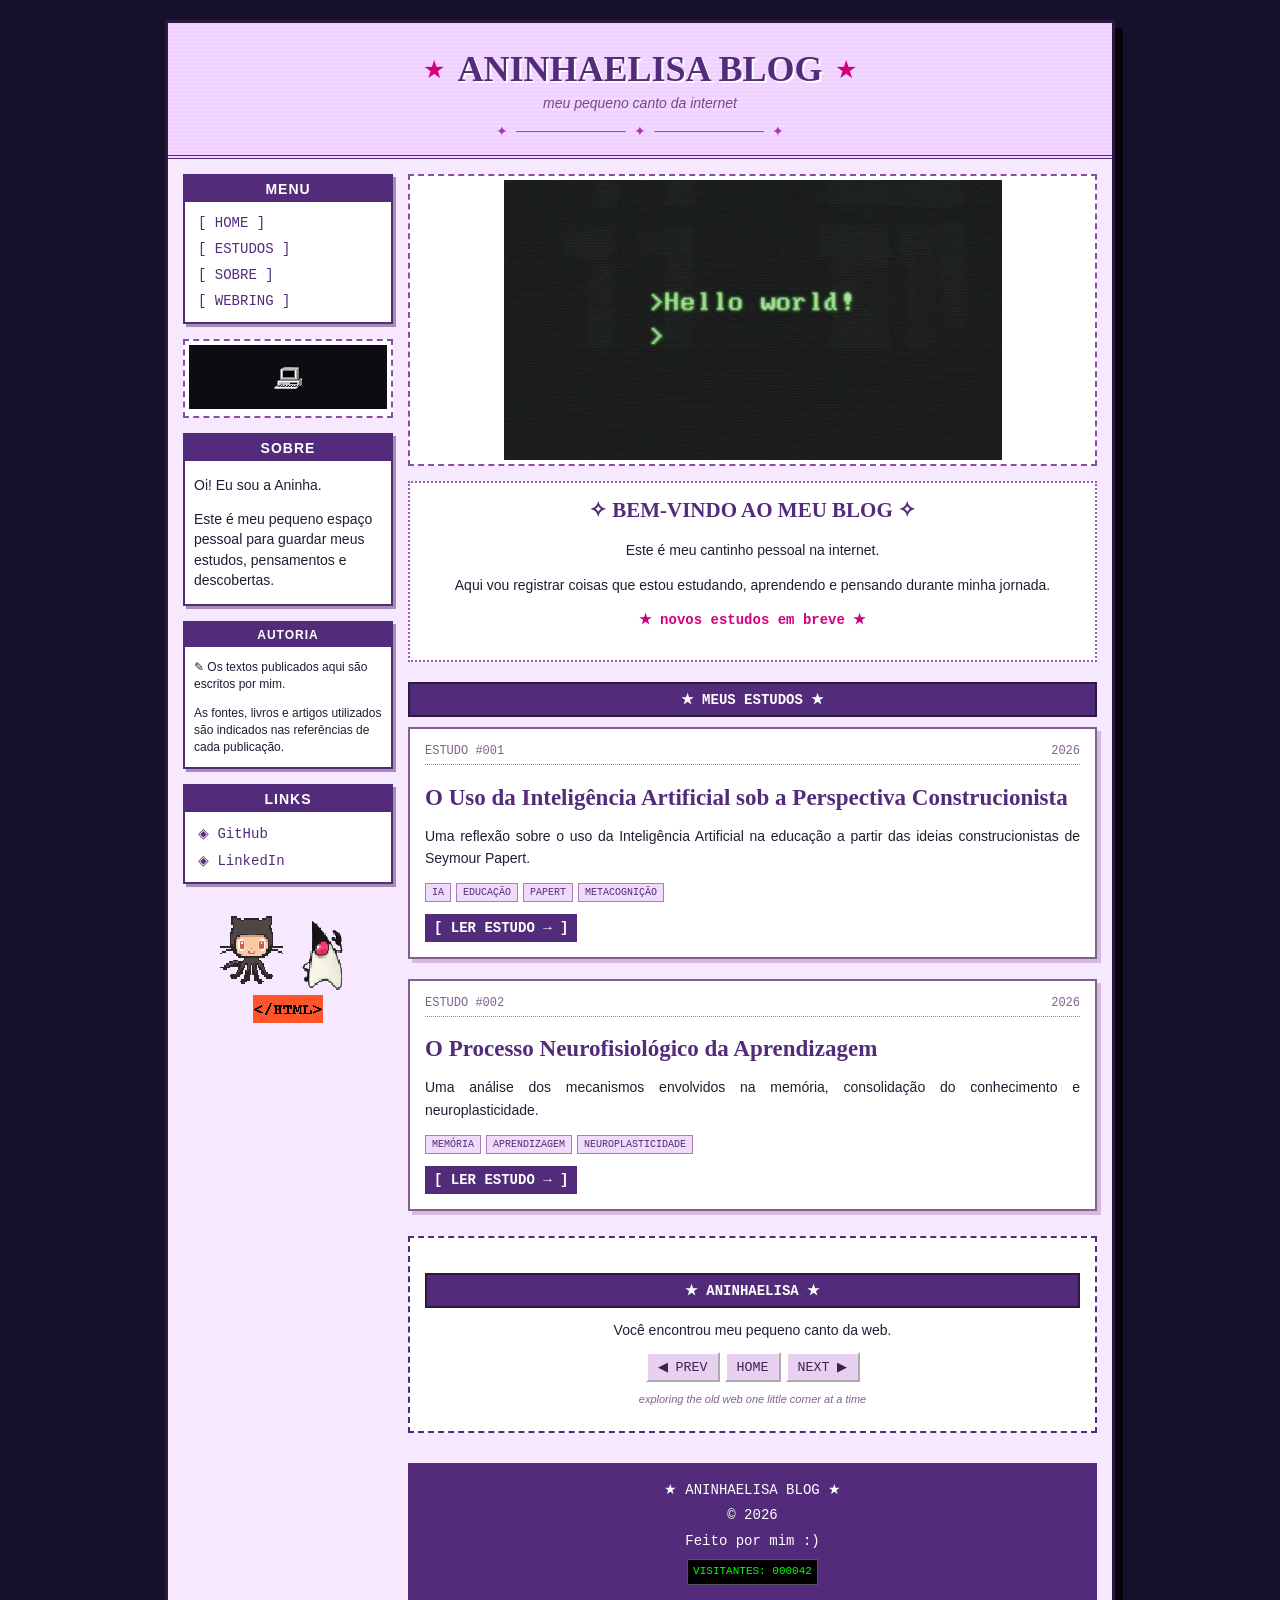
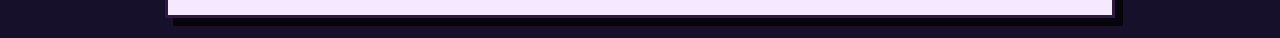
==== blog.html @ 0bb06a66 "Adcionando Janelas e Blog | Ajustes Extras" ====
<!DOCTYPE html>
<html lang="pt-BR">

<head>
    <meta charset="UTF-8">

    <meta name="viewport" content="width=device-width, initial-scale=1.0">

    <title>ANINHAELISA BLOG</title>

    <link rel="stylesheet" href="css/blog.css">
</head>

<body>

    <div class="site">
        <header class="site-header">

            <div class="titulo-principal">
                <span class="estrela">★</span>

                <h1>ANINHAELISA BLOG</h1>

                <span class="estrela">★</span>
            </div>

            <p class="subtitulo">
                meu pequeno canto da internet
            </p>

            <div class="linha-decorativa">
                ✦ ───────────── ✦ ───────────── ✦
            </div>
        </header>
        <div class="layout">

            <aside class="sidebar">

                <div class="caixa">

                    <div class="caixa-titulo">
                        MENU
                    </div>

                    <div class="menu-links">

                        <a href="blog.html">
                            [ HOME ]
                        </a>

                        <a href="#estudos">
                            [ ESTUDOS ]
                        </a>

                        <a href="#sobre">
                            [ SOBRE ]
                        </a>

                        <a href="#webring">
                            [ WEBRING ]
                        </a>

                    </div>

                </div>

                <div class="banner">

                    <img src="src/icones/estudo2.jpg" alt="Banner">

                </div>

                <div class="caixa" id="sobre">

                    <div class="caixa-titulo">
                        SOBRE
                    </div>

                    <p>
                        Oi! Eu sou a Aninha.
                    </p>

                    <p>
                        Este é meu pequeno espaço
                        pessoal para guardar meus
                        estudos, pensamentos e
                        descobertas.
                    </p>

                </div>

                <div class="caixa autoria">

                    <div class="caixa-titulo">
                        AUTORIA
                    </div>

                    <p>
                        ✎ Os textos publicados
                        aqui são escritos por mim.
                    </p>

                    <p>
                        As fontes, livros e artigos
                        utilizados são indicados
                        nas referências de cada
                        publicação.
                    </p>

                </div>
                <div class="caixa">
                   <div class="caixa-titulo">
                        LINKS
                    </div>
                    <div class="links">
                        <a href="https://github.com/aninhaelisa" target="_blank">
                            ◈ GitHub
                        </a>
                        <a href="https://www.linkedin.com/in/ana-elisa-00477a3a8/" target="_blank">
                            ◈ LinkedIn
                        </a>
                    </div>
                </div>

                <div class="buttons">
                    <img src="src/icones/GitHub-logo.gif" alt="GitHub">
                    <img src="src/icones/java.gif" alt="Java">
                    <img src="src/icones/hmtl.gif" alt="HTML">
                </div>
            </aside>

            <main class="conteudo">

                <div class="banner banner-grande">
                    <img src="src/icones/estudo.gif" alt="Banner">
                </div>

                <section class="welcome">
                    <h2>
                        ✧ BEM-VINDO AO MEU BLOG ✧
                    </h2>
                    <p>
                        Este é meu cantinho pessoal
                        na internet.
                    </p>
                    <p>
                        Aqui vou registrar coisas que
                        estou estudando, aprendendo e
                        pensando durante minha jornada.
                    </p>
                    <p class="blink">
                        ★ novos estudos em breve ★
                    </p>
                </section>
                <section id="estudos">
                    <div class="titulo-secao">
                        <span>★</span>
                        MEUS ESTUDOS
                       <span>★</span>
                    </div>
                    <article class="post">

                        <div class="post-topo">

                            <span>
                                ESTUDO #001
                            </span>

                            <span>
                                2026
                            </span>

                        </div>

                        <h2>
                            O Uso da Inteligência Artificial
                            sob a Perspectiva Construcionista
                        </h2>
                        <p class="post-resumo">
                            Uma reflexão sobre o uso da
                            Inteligência Artificial na educação
                            a partir das ideias construcionistas
                            de Seymour Papert.
                        </p>

                        <div class="post-tags">
                            <span>
                                IA
                            </span>
                            <span>
                                EDUCAÇÃO
                            </span>
                         <span>
                                PAPERT
                            </span>
                            <span>
                                METACOGNIÇÃO
                            </span>
                        </div>

                        <a class="ler" href="posts/inteligencia-artificial.html">
                            [ LER ESTUDO → ]
                        </a>
                    </article>


                    <!-- POST 2 -->

                    <article class="post">
                        <div class="post-topo">
                            <span>
                                ESTUDO #002
                            </span>

                            <span>
                                2026
                            </span>
                        </div>

                        <h2>
                            O Processo Neurofisiológico
                            da Aprendizagem
                        </h2>

                        <p class="post-resumo">
                            Uma análise dos mecanismos
                            envolvidos na memória,
                            consolidação do conhecimento
                            e neuroplasticidade.
                        </p>

                        <div class="post-tags">
                            <span>
                                MEMÓRIA
                            </span>

                            <span>
                                APRENDIZAGEM
                            </span>

                            <span>
                                NEUROPLASTICIDADE
                            </span>
                        </div>
                        <a class="ler" href="posts/processo-aprendizagem.html">

                            [ LER ESTUDO → ]
                        </a>
                    </article>
                </section>
                <section id="webring" class="webring">

                    <div class="titulo-secao">
                        ★ ANINHAELISA ★
                    </div>

                    <p>
                        Você encontrou meu pequeno
                        canto da web.
                    </p>

                    <div class="webring-buttons">

                        <button>
                            ◀ PREV
                        </button>

                        <button>
                            HOME
                        </button>

                        <button>
                            NEXT ▶
                        </button>

                    </div>
                    <p class="webring-small">
                        exploring the old web one
                        little corner at a time
                    </p>
                </section>
                <footer>
                    <div>
                        ★ ANINHAELISA BLOG ★
                    </div>
                    <div>
                        © 2026
                    </div>
                    <div>
                        Feito por mim :)
                    </div>
                    <div class="contador-falso">
                        VISITANTES: 000042
                    </div>
                </footer>
            </main>
        </div>
    </div>
</body>

</html>
---- css/blog.css ----
* {
    box-sizing: border-box
}

html {
    scroll-behavior: smooth
}

body {
    margin: 0;
    background-color: #17102b;
    color: #241b32;
    font-family: "Trebuchet MS", Arial, sans-serif;
    font-size: 14px
}

a {
    color: #522c7a
}

a:hover {
    color: #d0007f
}

.site {
    width: 950px;
    max-width: 95%;
    margin: 20px auto;
    background: #f6e9ff;
    border: 3px solid #2d1940;
    box-shadow: 8px 8px 0 #08040c
}

.site-header {
    text-align: center;
    padding: 25px 15px 15px;
    background: repeating-linear-gradient(0deg, #f3d8ff 0px, #f3d8ff 2px, #efd0ff 2px, #efd0ff 4px);
    border-bottom: 4px double #522c7a
}

.titulo-principal {
    display: flex;
    justify-content: center;
    align-items: center;
    gap: 12px
}

.titulo-principal h1 {
    margin: 0;
    font-family: Georgia, "Times New Roman", serif;
    font-size: 36px;
    color: #522c7a;
    text-shadow: 2px 2px #ffffff
}

.estrela {
    color: #d0007f;
    font-size: 25px
}

.subtitulo {
    margin: 5px 0;
    color: #6f4c82;
    font-style: italic
}

.linha-decorativa {
    margin-top: 12px;
    color: #a13ab0;
    font-family: "Courier New", monospace
}

.layout {
    display: grid;
    grid-template-columns: 210px 1fr;
    gap: 15px;
    padding: 15px
}

.sidebar {
    min-width: 0
}

.caixa {
    margin-bottom: 15px;
    background: #ffffff;
    border: 2px solid #522c7a;
    box-shadow: 3px 3px 0 #a68bb5
}

.caixa-titulo {
    padding: 5px;
    text-align: center;
    color: white;
    background: #522c7a;
    font-weight: bold;
    letter-spacing: 1px
}

.caixa p {
    padding: 0 9px;
    line-height: 1.45
}

.menu-links,
.links {
    display: flex;
    flex-direction: column;
    padding: 8px
}

.menu-links a,
.links a {
    padding: 5px;
    text-decoration: none;
    font-family: "Courier New", monospace
}

.menu-links a:hover,
.links a:hover {
    background: #f1d6ff
}

.banner {
    margin-bottom: 15px;
    padding: 4px;
    text-align: center;
    background: #ffffff;
    border: 2px dashed #8b4ca6;
    overflow: hidden
}

.banner img {
    max-width: 100%;
    height: auto;
    display: inline-block;
    image-rendering: pixelated
}

.banner-grande {
    min-height: 70px;
    display: flex;
    align-items: center;
    justify-content: center
}

.buttons {
    display: flex;
    flex-wrap: wrap;
    justify-content: center;
    gap: 4px;
    padding: 5px
}

.buttons img {
    width:35%;
    height: auto;
    image-rendering: pixelated
}

.conteudo {
    min-width: 0
}

.welcome {
    padding: 15px;
    margin-bottom: 15px;
    background: #fff;
    border: 2px dotted #9a5cb1;
    text-align: center
}

.welcome h2 {
    margin-top: 0;
    color: #522c7a;
    font-family: Georgia, "Times New Roman", serif
}

.welcome p {
    line-height: 1.5
}

.blink {
    color: #d0007f;
    font-family: "Courier New", monospace;
    font-weight: bold
}

.titulo-secao {
    margin: 20px 0 10px;
    padding: 7px;
    text-align: center;
    color: #ffffff;
    background: #522c7a;
    border: 2px solid #2d1940;
    font-family: "Courier New", monospace;
    font-weight: bold
}

.post {
    margin-bottom: 20px;
    padding: 15px;
    background: #ffffff;
    border: 2px solid #80608e;
    box-shadow: 4px 4px 0 #d4bade
}

.post-topo {
    display: flex;
    justify-content: space-between;
    padding-bottom: 6px;
    border-bottom: 1px dotted #a27ab2;
    color: #80608e;
    font-family: "Courier New", monospace;
    font-size: 12px
}

.post h2 {
    margin-bottom: 10px;
    color: #522c7a;
    font-family: Georgia, "Times New Roman", serif;
    font-size: 23px
}

.post-resumo {
    line-height: 1.6;
    text-align: justify
}

.post-tags {
    display: flex;
    flex-wrap: wrap;
    gap: 5px;
    margin: 12px 0
}

.post-tags span {
    padding: 3px 6px;
    color: #522c7a;
    background: #f0dcfa;
    border: 1px solid #ad7abb;
    font-family: "Courier New", monospace;
    font-size: 10px
}

.ler {
    display: inline-block;
    padding: 6px 9px;
    color: #ffffff;
    background: #522c7a;
    text-decoration: none;
    font-family: "Courier New", monospace;
    font-weight: bold
}

.ler:hover {
    background: #d0007f;
    color: #ffffff
}

.webring {
    margin-top: 25px;
    padding: 15px;
    text-align: center;
    background: #ffffff;
    border: 2px dashed #522c7a
}

.webring-buttons {
    display: flex;
    justify-content: center;
    gap: 5px
}

.webring-buttons button {
    padding: 5px 10px;
    background: #e7d0f0;
    border: 2px outset #ffffff;
    color: #3b2250;
    cursor: pointer;
    font-family: "Courier New", monospace
}

.webring-buttons button:active {
    border-style: inset
}

.webring-small {
    font-size: 11px;
    color: #80608e;
    font-style: italic
}

.autoria {
    font-size: 12px
}

.autoria p {
    line-height: 1.4
}

footer {
    margin-top: 30px;
    padding: 15px;
    text-align: center;
    color: #ffffff;
    background: #522c7a;
    font-family: "Courier New", monospace;
    line-height: 1.8
}

.contador-falso {
    display: inline-block;
    margin-top: 5px;
    padding: 2px 5px;
    color: #00ff00;
    background: #000000;
    border: 1px solid #555555;
    font-family: "Courier New", monospace;
    font-size: 11px
}

@media (max-width:700px) {
    .site {
        max-width: 98%;
        margin: 5px auto
    }

    .layout {
        grid-template-columns: 1fr
    }

    .titulo-principal h1 {
        font-size: 26px
    }

    .sidebar {
        order: 2
    }

    .conteudo {
        order: 1
    }
}
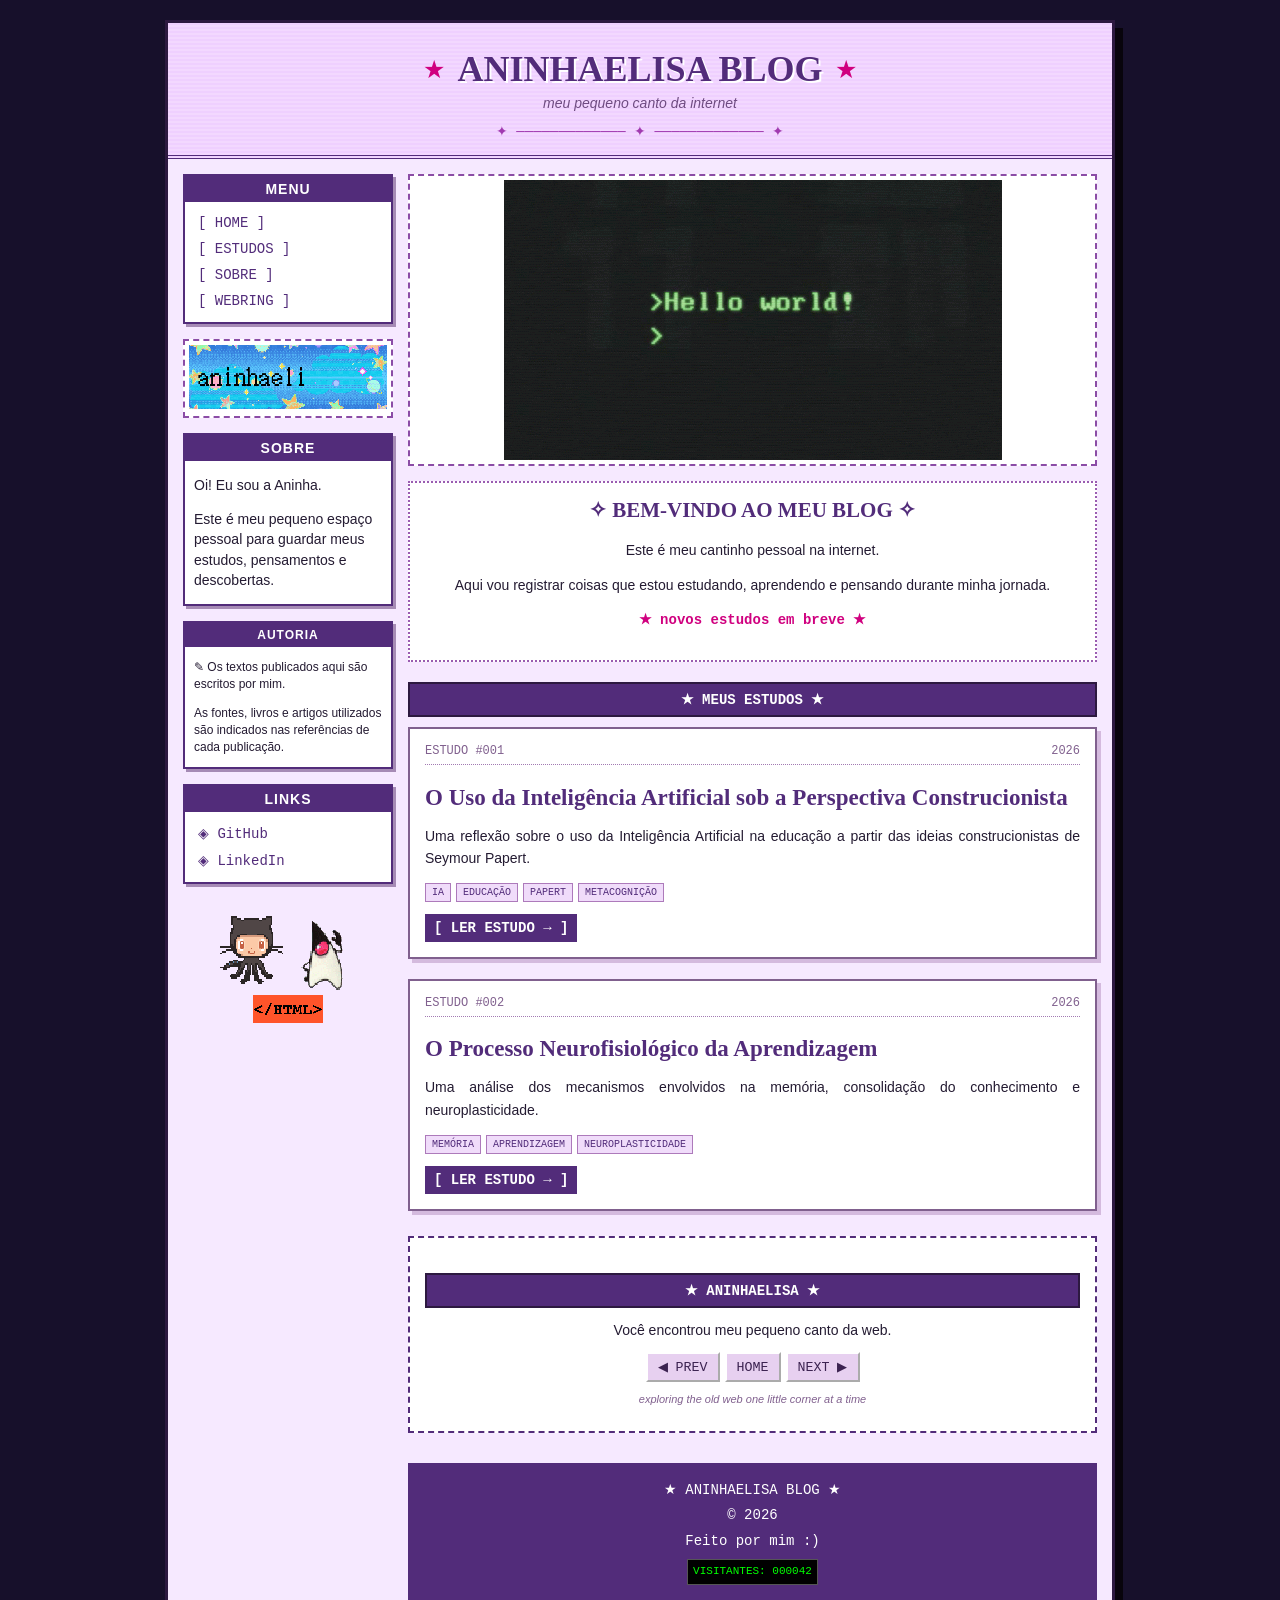
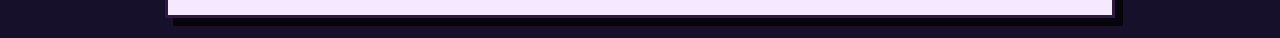
==== commit 28b31f5a: "Reorganizando e reestruturando | Implementações extras" ====
--- a/blog.html
+++ b/blog.html
@@ -66,7 +66,7 @@
 
                 <div class="banner">
 
-                    <img src="src/icones/estudo2.jpg" alt="Banner">
+                    <img src="src/icones/banner.gif" alt="Banner">
 
                 </div>
 
